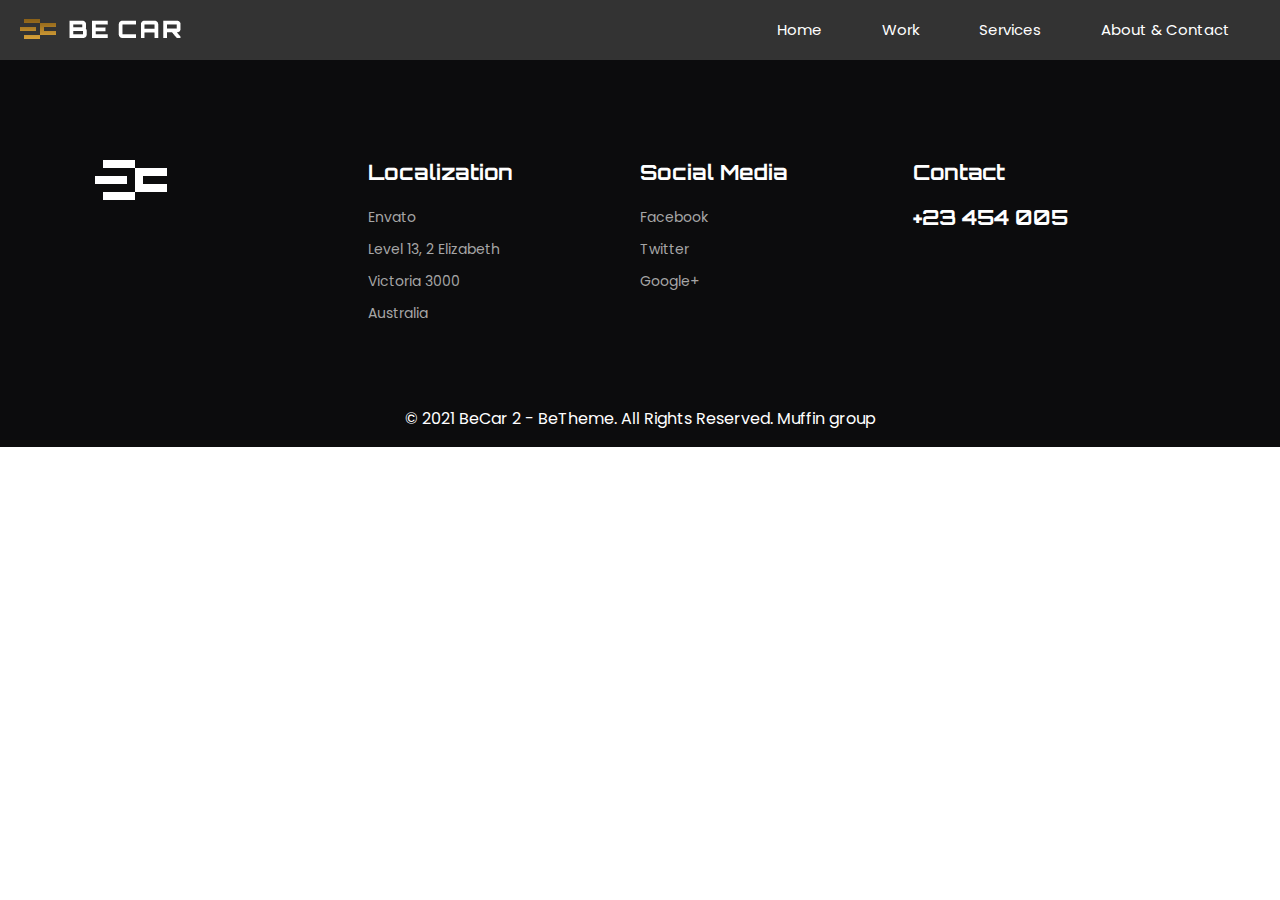
==== about-contact.html @ 998bf56d "About&Contact page in header and footer has been finished." ====
<!DOCTYPE html>
<html lang="tr">
<head>
    <meta charset="UTF-8">
    <meta http-equiv="X-UA-Compatible" content="IE=edge">
    <meta name="viewport" content="width=device-width, initial-scale=1.0">
    <link rel="stylesheet" href="./css/common/reset.css">
    <link rel="stylesheet" href="./css/common/header.css"> 
    <link rel="stylesheet" href="./css/services.css"> 
    <link rel="stylesheet" href="./css/common/footer.css"> 
    <link rel="stylesheet" href="./css/variable/style.css"> 
    <title>Luxury Car</title>
</head>
<body>
    <header class="header">
        <a href="#"><img src="./image/car2_logo.png" alt="Car Theme Logo"></a>
        <nav class="m-navigation">
            <ul class="navigation-list">
                <li class="navigation-item">
                    <a href="./index.html">Home</a>
                </li>
        
                <li class="navigation-item">
                    <a href="./work.html">Work</a>
                </li>
        
                <li class="navigation-item">
                    <a href="./services.html">Services</a>
                </li>
        
                <li class="navigation-item">
                    <a href="./about&contact.html">About & Contact</a>
                </li>    
            </ul>
        </nav>
    </header>





    <!-- Footer Area -->

    <section class="footer">
        <div class="container">
            <div class="footer-content">
                <div class="footer-logo">
                    <img class="footer-img" src="./image/car2_logo_footer.png" alt="Footer logo">
                </div>    
                <ul class="localization">
                    <h4 class="footer-title" >Localization</h4>
                    <li>Envato</li>
                    <li>Level 13, 2 Elizabeth</li>
                    <li>Victoria 3000</li>
                    <li>Australia</li>
                </ul>
    
                <ul class="social-media">
                    <h4 class="footer-title" >Social Media</h4>
                    <li>Facebook</li>
                    <li>Twitter</li>
                    <li>Google+</li>
                </ul>
    
                <ul class="telephone-number">
                    <h4 class="footer-title" >Contact</h4>
                    <li class="number" >+23 454 005</li>
                </ul>
            </div>
        </div>
    </section>

    <section class="copyright-area">
        <div class="copyright-area-msg">
            <p class="copyright">© 2021 BeCar 2 - BeTheme. All Rights Reserved. Muffin group</p>
        </div>
    </section>   
</body>
</html>
---- css/common/header.css ----
/* Header */

.header {
	height: 60px;
	background-color: black;
	display: flex;
	justify-content: space-between;
	align-items: center;
	padding-left: 20px;
	padding-right: 20px;
	background-color: rgba(0, 0, 0, 0.8);
}

.navigation-list {
	display: flex;
}

.navigation-item{
	padding-right: 30px;
	padding-left: 30px;
	font-size: 15px;
	line-height: 60px;
}

.navigation-item:hover{
	background-color: black;
}

.navigation-item a {
	text-decoration: none;
	color: white;
}
---- css/services.css ----
.container{
	max-width: 1090px;
	padding-left: 15px;
	padding-right: 15px;
	margin-left: auto;
	margin-right: auto;
}

.services-show-case-area{
    background-image: url(../image/car2_services_subheader.jpg);
    height: 100vh;
    width: 100%;
    background-repeat: no-repeat;
    background-size: cover;
}

.show-case-content{
    color: white;
    width: 636px;
    padding-top: 250px;
}

.show-case-title{
    font-family: var(--first-font);
    font-size: 40px;
    line-height: 50px;
    max-width: 400px;
}

.group{
    display: flex;
    margin-top: 60px; 
}

.group h3{
    font-family: var(--first-font);
    font-size: 52px;
    font-weight: 700;
    line-height: 57px;
    margin-right: 15px;
}

.group p{
    font-family: var(--second-font);
    font-size: 14px;
    line-height: 25px;
    max-width: 200px;
}

.show-case-desc{
    display: flex;
    align-items: center;
    margin-right: 50px;
}

/* Video Area */

.video-area{
   
}

.video-area-content{
    display: flex;
    position: relative;
}

.video-area-desc h1{
    font-family: var(--first-font);
    font-size: 30px;
    font-weight: 700;
    line-height: 36px;
    width: 30%;
    margin-bottom: 20px;
    margin-top: 65px;
}

.video-area-desc p{
    font-family: var(--second-font);
    font-size: 14px;
    line-height: 25px;
    width: 50%;

}

.video{
    position: absolute;
    top: -75px;
    right: 0;
}

/* Article Area */

.article-area{
    padding-bottom: 150px;
}

.article-area-components{
display: flex;
justify-content: space-between;
}

.article-area-section img{
    margin-bottom: 30px;
    margin-top: 150px;
}

.article-area-section h2{
    margin-bottom: 30px;
    font-family: var(--first-font);
    font-size: 30px;
    font-weight: 700;
    line-height: 36px;
}

.article-area-section p{
    margin-bottom: 25px;
    font-family: var(--second-font);
    font-size: 14px;
    line-height: 25px;
}

.article-area-section a{
    font-family: var(--second-font);
    font-size: 14px;
    font-weight: 700;
    line-height: 25px;
    color: black;
    text-decoration: none;
}
---- css/common/footer.css ----
/* Footer */

.footer{
	background-color: #0C0C0D;
	height: 181px;
	width: 100%;
	align-items: center;
	padding-top: 100px;
}

.footer .footer-content{
	display: flex;
	justify-content: space-between;
}

.footer-title{
	color: #ffffff;
	font-family: var(--first-font);
	font-size: 21px;
	font-weight: 700;
	line-height: 25px;
	margin-bottom: 20px;
}

.footer-logo{
	height: 48px;
	width: 243px;
	flex: 1;
}

.footer-img{
	height: 40px;
	width: 72px;
}

.localization{
	color: #a6a6a6;
	flex-direction: column;
	font-family: var(--second-font);
	font-size: 14px;
	line-height: 25px;
	flex: 1;
}

.localization li{
	margin-top: 7px;
}

.social-media{
	color: #a6a6a6;
	font-family: var(--second-font);
	font-size: 14px;
	line-height: 25px;
	width: 180px;
	flex: 1;
}

.social-media li{
	margin-top: 7px;
}

.telephone-number{
	color: #a6a6a6;
	font-family: var(--second-font);
	font-size: 14px;
	line-height: 25px;
	flex: 1;
}

.telephone-number .number{
	font-family: var(--first-font);
	font-size: 21px;
	font-weight: 700;
	line-height: 25px;
	color: #ffffff;
}

.telephone-number li{
	margin-top: 7px;

}

.copyright-area{
	background-color: #0C0C0D;
}

.copyright{
	color: #ffffff;
	text-align: center;
	padding-top: 70px;
	padding-bottom: 20px;
}
---- css/variable/style.css ----
/* Fonts */

@import url('https://fonts.googleapis.com/css2?family=Orbitron:wght@400;700&family=Poppins:wght@400;700&family=Roboto&display=swap');

:root{
	--first-font:'Orbitron', sans-serif;
	--second-font:'Poppins', sans-serif;
	--third-font:'Roboto', sans-serif;
}
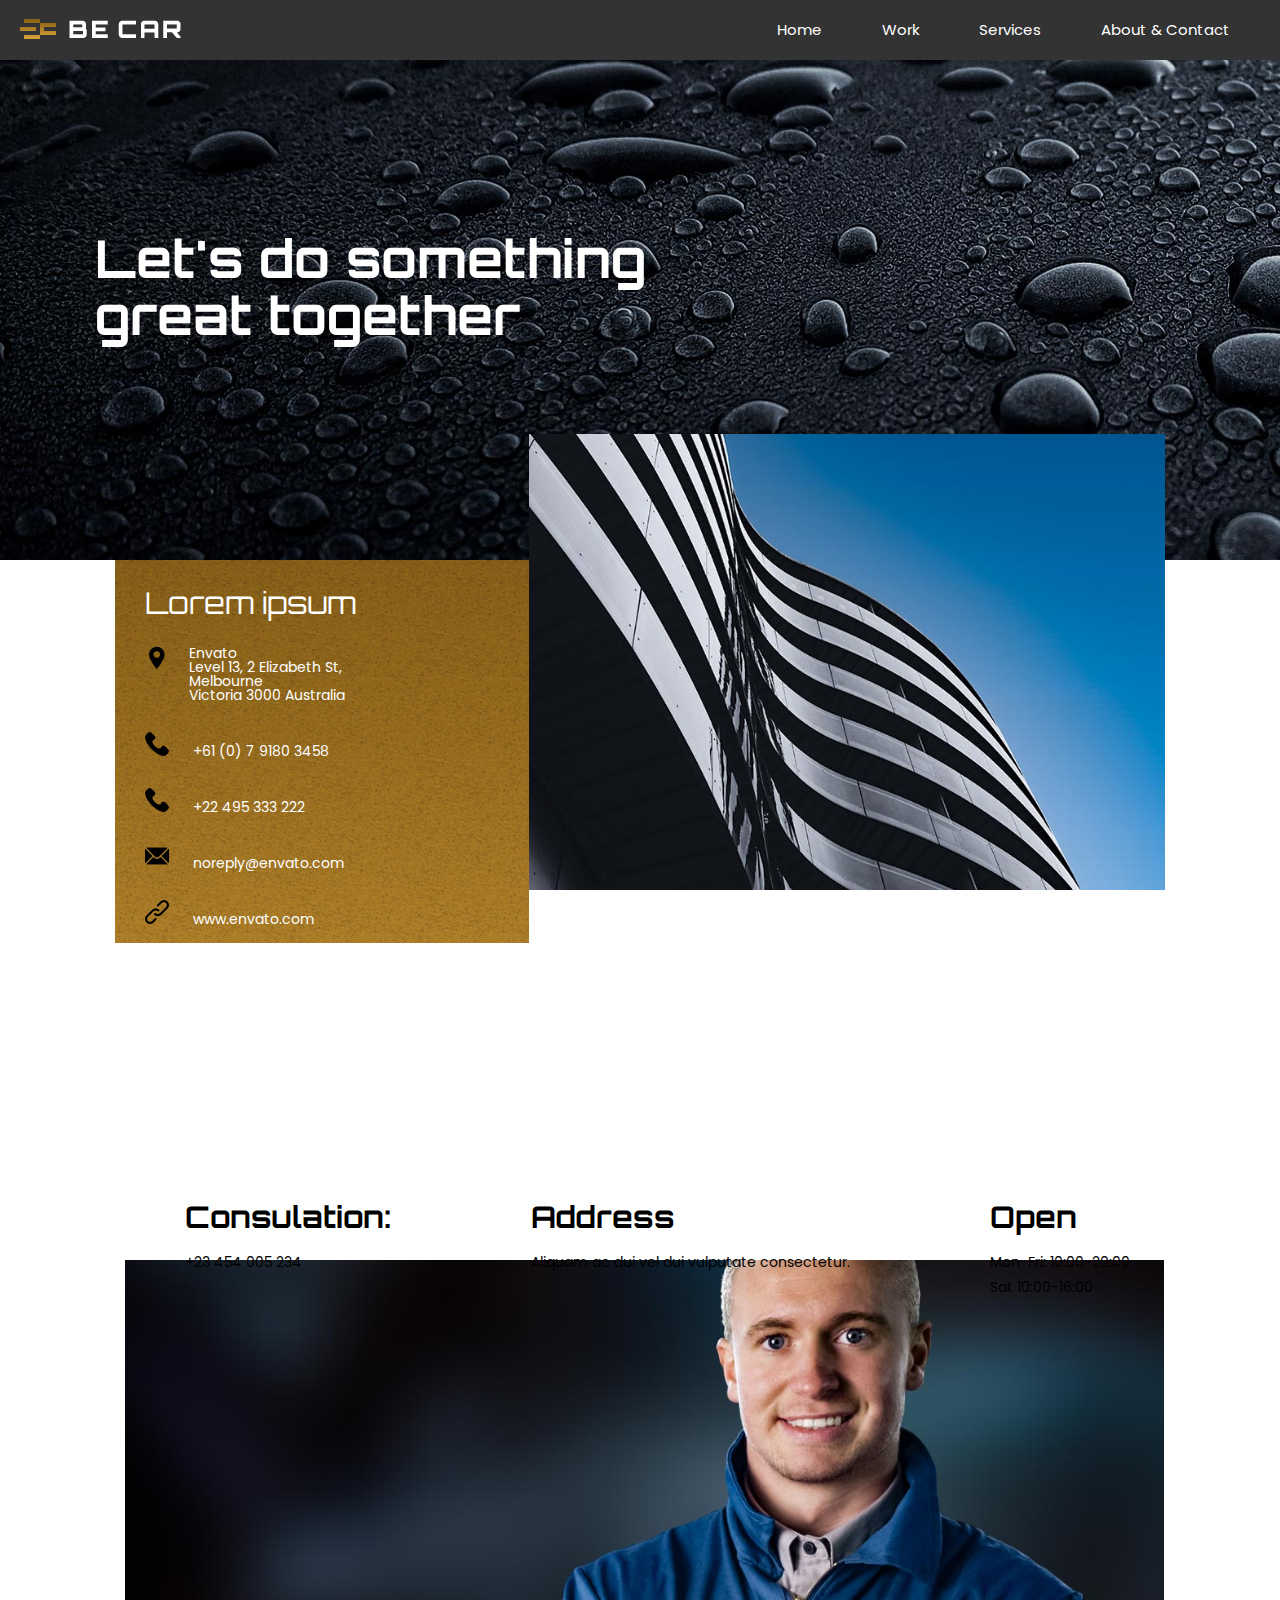
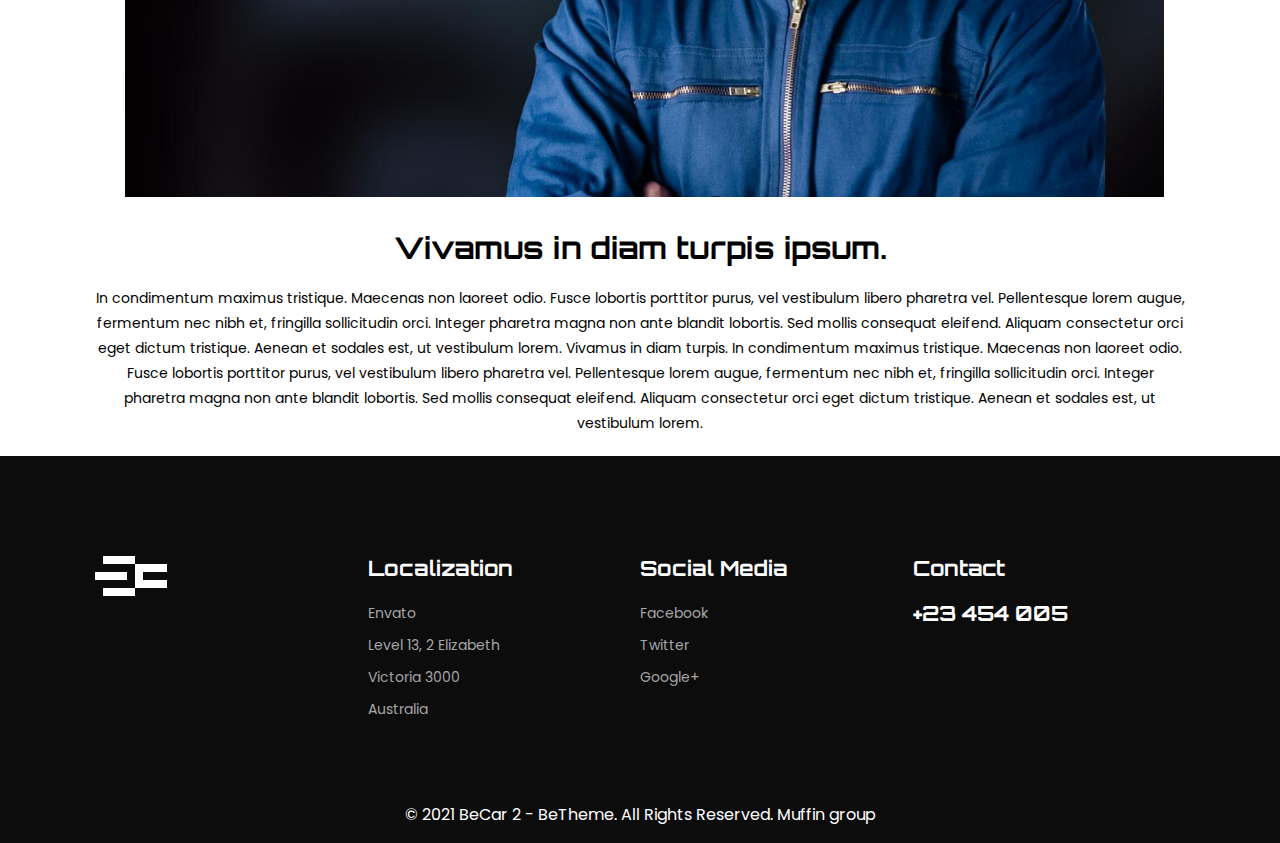
==== commit 5844dcf4: "About area and Luxury Car Page has been completed." ====
--- a/about-contact.html
+++ b/about-contact.html
@@ -8,7 +8,9 @@
     <link rel="stylesheet" href="./css/common/header.css"> 
     <link rel="stylesheet" href="./css/services.css"> 
     <link rel="stylesheet" href="./css/common/footer.css"> 
-    <link rel="stylesheet" href="./css/variable/style.css"> 
+    <link rel="stylesheet" href="./css/variable/style.css">
+    <link rel="stylesheet" href="./css/about-contact.css"> 
+
     <title>Luxury Car</title>
 </head>
 <body>
@@ -35,11 +37,106 @@
         </nav>
     </header>
 
+    <section class="about-contact-show-case">
+        <div class="container">
+            <p class="about-contact-title">Let's do something
+                great together</p>
+
+            <div class="about-contact-show-case-image">
+                <div class="about-contact-notepad">
+                    <h3>Lorem ipsum</h3>
+
+                    <div class="place-holder">
+                        <img src="./icons/placeholder.png" alt="Place Holder">
+
+                        <li>  
+                            <ul>Envato</ul> 
+                            <ul>Level 13, 2 Elizabeth St,</ul> 
+                            <ul>Melbourne</ul>
+                            <ul>Victoria 3000 Australia</ul>
+                        </li>
+                    </div>
+
+                    <div>
+                        <img src="./icons/phone-call.png" alt="Phone Call">
+
+                        <a href="#">+61 (0) 7 9180 3458</a>
+                    </div>
+
+                    <div>
+                        <img src="./icons/phone-call.png" alt="Phone Call">
+
+                        <a href="#">+22 495 333 222</a>
+                    </div>
+
+                    <div>
+                        <img src="./icons/mail.png" alt="Mail">
+
+                        <a href="#">noreply@envato.com</a>
+                    </div>
+
+                    <div>
+                        <img src="./icons/link.png" alt="Link">
+
+                        <a href="#">www.envato.com</a>
+                    </div>
+                </div>
+                <!-- <img class="img-1" src="./image/car2_section1_bg2-contact.jpg" alt="Notepad"> -->
+                <img class="img-2" src="./image/car2-contact-building.jpg" alt="Building">
+            </div>
+        </div>
+    </section>
+
+    <!-- Contact Area -->
 
 
+    <section class="contact-area">
+        <div class="container">
+            <div class="contact-inclusive">
+                <div>
+                    <h5>Consulation:</h5>
+                    <p>+23 454 005 234</p>
+                </div>
+    
+                <div>
+                    <h5>Address</h5>
+                    <p>Aliquam ac dui vel dui vulputate consectetur.</p>
+                </div>
+    
+                <div>
+                    <h5>Open</h5>
+                    <li>
+                        <ul>Mon-Fri: 10:00-20:00</ul>
+    
+                        <ul>Sat 10:00-16:00</ul>
+                    </li>
+                </div>
+            </div>
+        </div>
+    </section>
 
+    <!-- İmage Area  -->
 
-    <!-- Footer Area -->
+    <section class="car-mechanic">
+        <div class="container">
+            <div class="car-mechanic-engineer">
+                <img class="car-mechanic-img" src="./image/car2-contact-mechanic.jpg" alt="Mechanic">
+            </div>
+
+            <div class="image-area-desc">
+                <p>Vivamus in diam turpis ipsum.</p>
+            </div>
+
+            <div class="image-area-text">
+                <p>In condimentum maximus tristique. Maecenas non laoreet odio. Fusce lobortis porttitor purus, vel vestibulum libero pharetra vel. Pellentesque lorem augue, fermentum nec nibh et, fringilla sollicitudin orci. Integer pharetra magna non ante blandit lobortis. Sed mollis consequat eleifend. Aliquam consectetur orci eget dictum tristique. Aenean et sodales est, ut vestibulum lorem. Vivamus in diam turpis. In condimentum maximus tristique.
+
+                Maecenas non laoreet odio. Fusce lobortis porttitor purus, vel vestibulum libero pharetra vel. Pellentesque lorem augue, fermentum nec nibh et, fringilla sollicitudin orci. Integer pharetra magna non ante blandit lobortis. Sed mollis consequat eleifend. Aliquam consectetur orci eget dictum tristique. Aenean et sodales est, ut vestibulum lorem.</p>
+            </div>
+        </div>
+    </section>
+
+ 
+<!-- Footer Area  -->
 
     <section class="footer">
         <div class="container">
--- a/css/about-contact.css
+++ b/css/about-contact.css
@@ -0,0 +1,154 @@
+body{
+	list-style-type: none;
+}
+
+px.container{
+	max-width: 1090px;
+	padding-left: 15px;
+	padding-right: 15px;
+	margin-left: auto;
+	margin-right: auto;
+}
+
+.about-contact-show-case{
+	background-image: url(../image/car2-contacr-headerbg.jpg);
+	height: 500px;
+	width: 100%;
+}
+
+.about-contact-title{
+	font-family: var(--first-font);
+	font-size: 52px;
+	font-weight: 700;
+	line-height: 57px;
+	color: #fff;
+	max-width: 60%;
+	padding-top: 170px;
+}
+
+.about-contact-show-case-image{
+	display: flex;
+	position: relative;
+}
+
+.img-1{
+	height: 403px;
+	width: 424px;
+	position: absolute;
+	top: 216px;
+
+}
+
+.img-2{
+	height: 456px;
+	width: 636px;
+	position: absolute;
+	top: 90px;
+	left: 434px;
+}
+
+.about-contact-notepad{
+	color: #fff;
+	display: flex;
+	flex-direction: column;
+	position: absolute;
+	top: 216px;
+	left: 20px;
+	background-image: url(../image/car2_section1_bg2-contact.jpg);
+	height: 333px;
+	width: 354px;
+	padding:25px 30px;
+}
+
+.place-holder{
+	display: flex;
+}
+
+.place-holder img{
+	height: 24px;
+	width: 24px;
+}
+
+.about-contact-notepad h3{
+	padding-bottom: 25px;
+	font-family: var(--first-font);
+	font-size: 30px;
+	line-height: 36px;
+}
+
+.about-contact-notepad div{
+	padding-bottom: 30px;
+	font-family: var(--second-font);
+	font-size: 14px;
+}
+
+.about-contact-notepad div img{
+	margin-right: 20px;
+}
+
+.about-contact-notepad div a{
+	color: #fff;
+	text-decoration: none;
+}
+
+/* Contact Area */
+
+.contact-inclusive{
+	display: flex;
+	position: absolute;
+	bottom: -400px;
+}
+
+.contact-inclusive div{
+	margin-right: 50px;
+	justify-content: space-around;
+	margin-left: 90px;
+}
+
+.contact-inclusive div h5{
+	font-family: var(--first-font);
+	font-size: 30px;
+	font-weight: 700;
+	line-height: 36px;
+	margin-bottom: 15px;
+}
+
+.contact-inclusive div p{
+	font-family: var(--second-font);
+	font-size: 14px;
+	line-height: 25px;
+}
+
+.contact-inclusive div li{
+	font-family: var(--second-font);
+	font-size: 14px;
+	line-height: 25px;
+}
+
+.car-mechanic-img{
+	margin-top: 700px;
+	height: 537px;
+	width: 1039px;
+	margin-left: 30px;
+	margin-bottom: 30px;
+}
+
+.image-area-desc{
+	display: flex;
+	justify-content: center;
+	margin-bottom: 20px;
+	font-family: var(--first-font);
+	font-size: 30px;
+	font-weight: 700;
+	line-height: 36px;
+}
+
+.image-area-text{
+	font-family: var(--second-font);
+	font-size: 14px;
+	line-height: 25px;
+	margin-bottom: 20px;
+
+	text-align: center;
+
+}
